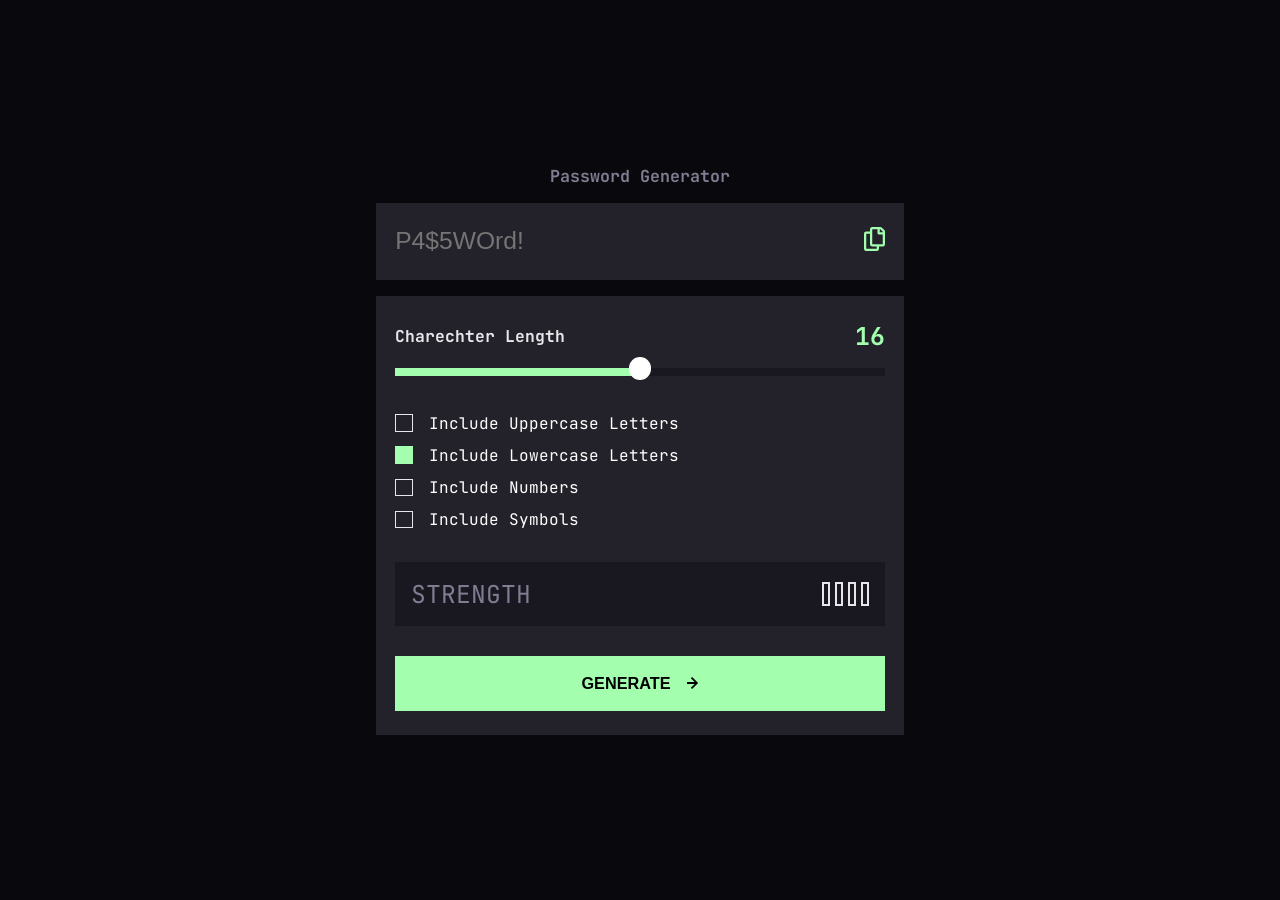
==== index.html @ b2dca2f1 "Rename passowrd.html to index.html" ====
<!DOCTYPE html>
<html lang="en">
<head>
    <meta charset="UTF-8">
    <meta name="viewport" content="width=device-width, initial-scale=1.0">
    <title>Document</title>
    <link rel="preconnect" href="https://fonts.googleapis.com">
<link rel="preconnect" href="https://fonts.gstatic.com" crossorigin>
<link href="https://fonts.googleapis.com/css2?family=JetBrains+Mono:ital,wght@0,100..800;1,100..800&display=swap" rel="stylesheet">
<link rel="stylesheet" href="password.css">
<script src="password.js" defer></script>
</head>
<body>
   <main class="main-wrapper">
   <h1 class="app-name">
    Password Generator
   </h1>
   <article class="pw-generator">

     <section class="result-copy flex-between card">
        <input type="text" class="password" aria-label="random password" placeholder="P4$5WOrd!" readonly>
        <div  class="copy-corner flex-between">
            <p class="generic"></p>
             <div data-copy="copy text">
            <svg  data-copy="copy text" width="21" height="24" xmlns="http://www.w3.org/2000/svg"><path d="M20.341 3.091 17.909.659A2.25 2.25 0 0 0 16.319 0H8.25A2.25 2.25 0 0 0 6 2.25V4.5H2.25A2.25 2.25 0 0 0 0 6.75v15A2.25 2.25 0 0 0 2.25 24h10.5A2.25 2.25 0 0 0 15 21.75V19.5h3.75A2.25 2.25 0 0 0 21 17.25V4.682a2.25 2.25 0 0 0-.659-1.591ZM12.469 21.75H2.53a.281.281 0 0 1-.281-.281V7.03a.281.281 0 0 1 .281-.281H6v10.5a2.25 2.25 0 0 0 2.25 2.25h4.5v1.969a.282.282 0 0 1-.281.281Zm6-4.5H8.53a.281.281 0 0 1-.281-.281V2.53a.281.281 0 0 1 .281-.281H13.5v4.125c0 .621.504 1.125 1.125 1.125h4.125v9.469a.282.282 0 0 1-.281.281Zm.281-12h-3v-3h.451c.075 0 .147.03.2.082L18.667 4.6a.283.283 0 0 1 .082.199v.451Z"/></svg>
            </div>
        </div>

     </section>

     <section class=" card">
        <form action="submit" class="length-parameters">
    <div class="length-track">
        <label for="track" class="flex-between">Charechter Length <span class="digits" aria-label="number of digits" >
              0
            </span>
        </label>
        <input type="range" max="25" min="8" class="track" aria-label="track for password length" step="0.1">
    </div>

    <div class="parameters">
        <div class="parameter">
        <input type="checkbox" class="check-box"  id="uppercase" aria-label="check to include Uppercase letters">
        <label for="uppercase" class="check-boxes">Include Uppercase Letters</label>
    </div>

    <div class="parameter">
        <input type="checkbox" class="check-box" checked id="lowercase" aria-label="check to include lowercase letters">
        <label for="lowercase" class="check-boxes">Include Lowercase Letters</label>
    </div>

        <div class="parameter">
        <input type="checkbox" class="check-box" id="numbers" aria-label="check to include numbers">
        <label for="numbers" class="check-boxes"> Include Numbers</label>
    </div>

    <div class="parameter">
        <input type="checkbox" class="check-box" id="symbols" aria-label="check to include symbols">
        <label for="symbols" class="check-boxes">Include Symbols</label>
    </div>
     <p class="error"></p>
        </div>

        <div class="strength-section card-black flex-between">
    <p>STRENGTH</p>
    <div class="strength-meter flex-between">
        <p class="level"></p>
         <div class="bars">
            <div class="bar"></div>
            <div class="bar"></div>
            <div class="bar"></div>
            <div class="bar"></div>
         </div>
    </div>
</div>

    <button class="generate-btn" data-generate="random password">GENERATE <span>
       <svg  data-generate="random password" width="12" height="12" xmlns="http://www.w3.org/2000/svg"><path d="m5.106 12 6-6-6-6-1.265 1.265 3.841 3.84H.001v1.79h7.681l-3.841 3.84z"/></svg> </span>
 </button>

        </form>

     </section>

   </article>

   </main> 
</body>
</html>
---- password.css ----
/* setup */
*{
    margin: 0;
    padding: 0;
    box-sizing: border-box;
}

/* colors */


:root{ 
    /* grey */
    --grey-950: hsl(255, 22%, 4%);
--grey900: hsl(248, 17%, 9%);
--grey850: hsl(248, 15%, 11%);
--grey800: hsl(248, 10%, 15%);
--grey700: hsl(248, 5%, 34%);
--grey600: hsl(251, 9%, 53%);
--grey200: hsl(252, 11%, 91%);

/* green */

--green200: hsl(127, 100%, 82%);

--greenhover: hsl(127, 100%, 79%);

/* yellow */
--yellow300: hsl(42, 91%, 68%);

/* orange */
--orange400: hsl(13, 95%, 66%);

/* red */
--red500: hsl(0, 91%, 63%);
}


body{
    display: flex;
    flex-direction: column;
    justify-content: center;
    align-items: center;
    min-height: 100vh;
    color: white;
    background-color: var(--grey-950);
    font-family: 'JetBrains Mono', sans-serif;
}

.main-wrapper{
    width: 100%;
}
.app-name{
font-size: clamp(1rem, 1rem + 0.05vw, 1.1rem);
text-align: center;
color: var(--grey600);
margin-block-end: 1rem;
}

.pw-generator{
    display: flex;
    flex-direction: column;
    justify-content: center;
    align-items: center;
    gap: 1rem;
}

.result-copy svg{
    cursor: pointer;
    fill: var(--green200);
    transition: 0.2s ease-in;
}

.result-copy svg:hover{
    fill: white;
}

.result-copy .flex-between{
    gap: 0.5rem;
  
}

/* password input styling */

/* place holder color */
 

.result-copy input{
    outline: none;
    border: none;
    background-color: var(--grey800);
    color:var(--grey200) ;
    font-size: clamp(1.5rem, 1.5rem + 0.05vw, 1.6rem);
  width: 70%;
}



input[readonly]{
    pointer-events: none;
}

.result-copy .input::placeholder{
    color: var(--grey700) ;
}

.copy-corner p{
    font-size: clamp(1rem, 1rem + 0.02vw, 1.1rem);
    color: var(--green200);
}

.length-parameters{
    display: flex;
    flex-direction: column;
    width: 100%;
}

.parameters{
    margin-block: 2rem  1.3rem
}

/* track and number of digits styling */

.length-track label{
  color: var(--grey200);  
  font-weight: bold;
  font-size: clamp(1rem, 1rem + 0.03vw, 1.2rem)
}

.digits{
    color: var(--green200);
    font-size: clamp(1.5rem, 1.5rem + 0.05vw, 1.6rem);
}


/* track styling */
input[type="range"]{
    -webkit-appearance: none;
    background: transparent;
    cursor: pointer;
    width: 100%;
    margin-block-start:1rem;
    appearance: none;
    height: 0.5rem;
    background: linear-gradient(
        to right,
        var(--green200) 0%,
        var(--green200) var(--slider-progress, 0%),
        var(--grey850) var(--slider-progress, 0%),
        var(--grey850) 100%
    );
}


/* styling the thumb */

input[type="range"]::-moz-range-thumb{
   border: none;
   width: 1.4rem;
   height: 1.4rem;
   border-radius: 50%;
   border: 2px solid white;
   transition: 0.2s ease-in;
}


input[type="range"]::-webkit-slider-thumb{
    -webkit-appearance: none;
    appearance: none;
    background-color: white;
    width: 1.4rem;
   height: 1.4rem;
   border-radius: 50%;
   border: 2px solid white;
   margin-top: -0.4rem;
   transition: 0.2s ease-in;
}



input[type="range"]::-webkit-slider-thumb:hover {
background-color: var(--grey-950);
border: 2px solid var(--green200);
}

input[type="range"]::-moz-range-thumb:hover {
   background-color: var(--grey-950);
    border: 2px solid var(--green200);
}

input[type="range"]::-moz-range-thumb:active {
  background-color: var(--grey-950);
    border: 2px solid var(--green200);
  
}


input[type="range"]::-webkit-slider-thumb:active {
background-color: var(--grey-950);
border: 2px solid var(--green200);
}

/* styling the checkboxes */

input[type="checkbox"]{
    appearance: none;
    width: 1.1rem;
    height: 1.1rem;
    border: 0.1rem solid var(--grey200);
    font: inherit;
    display: grid;
    place-content: center;
    cursor: pointer;
}



.parameter{
    display: flex;
    flex-direction: row;
    gap: 1rem;
    align-items: center;
    margin-block-end: 0.7rem;
}



.parameter label{
    cursor: pointer;
}

input[type="checkbox"]::before{
    content:url(password-generator-app/starter-code/assets/images/icon-check.svg);
    transform:scale(0);
    width:10%;
    height:10%;
}

input[type="checkbox"]:checked{
    background-color: var(--green200);
    border: none;
}

input[type="checkbox"]:checked::before{
    transform: scale(1);

}

.strength-section p{
    color: var(--grey600);
    font-size: clamp(1.5rem, 1.5rem + 0.05vw, 1.6rem);
}

.strength-meter{
    gap: 0.5rem;
}

.strength-meter p{
   font-size: clamp(1rem, 1rem + 0.02vw, 1.1rem);
   color: var(--grey200); 
   font-weight: bold;
}

.bars{
    display: flex;
    flex-direction: row;
    gap: 0.3rem;
}

.bar{
    width:0.5rem;
    height: 1.5rem;
    border: 2px solid var(--grey200);
}

.too-weak{
    background-color: var(--red500);
    border: none;
}

.weak{
   background-color: var(--orange400);  
   border: none;
}

.medium{
    background-color: var(--yellow300);
    border: none;
}

.strong{
    background-color: var(--green200);
    border: none;
}


button{
    width: 100%;
    border: 2px solid var(--green200);
    background-color: var(--green200);
    padding-inline: 6.5rem;
    padding-block: 1rem;
    font-size: clamp(1rem, 1rem + 0.02vw, 1.1rem);
    font-weight: bold;
display: flex;
flex-direction: row;
gap: 1rem;
justify-content: center;
align-items: center;
cursor: pointer;
transition: 0.2s ease-in-out;
}

button:hover{
    background-color: var(--grey-950);
    color: var(--green200);
    border: 2px solid var(--green200);
    fill: var(--green200);
}



button img{
    width: clamp(0.5rem, 0.5rem + 0.2vw, 0.7rem)
}

/* utility classes */

.card{
  background-color: var(--grey800); 
  width: 95%;
  margin: 0 auto;
  padding-block-start: clamp(1rem, 0.7rem + 1.8vw, 1.5rem);
  padding-block-end: clamp(1rem, 0.7rem + 1.8vw, 1.5rem);
  padding-inline: clamp(1rem, 0.7rem + 1vw, 1.2rem);
  max-width:33rem
}

.flex-between{
    display: flex;
    flex-direction: row;
    justify-content: space-between;
    align-items: center;
}

.card-black{

  background-color: var(--grey850); 
  width: 100%;
  margin: 0 auto;
  padding-block: 1rem;
  padding-inline: 1rem;
  margin-block-end:clamp(1rem, 0.7rem + 1.5vw, 2rem);
 
}

.error{
    color: var(--red500);
    font-size: clamp(0.8rem, 0.8rem + 0.5vw, 0.9rem);
    position: absolute;
}

.chekBox-error{
    border-color: var(--red500);
}

#symbols{
    position: relative;
}
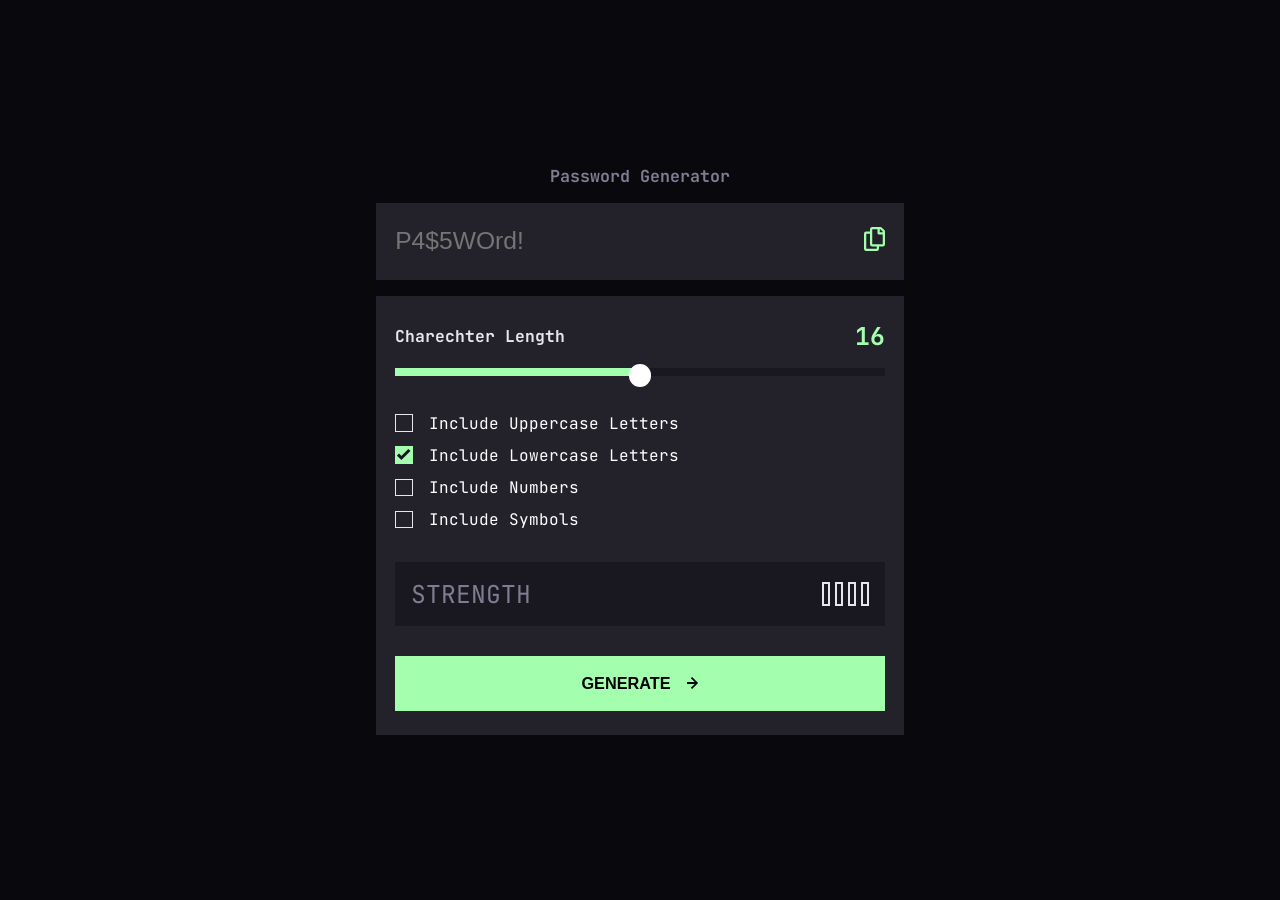
==== commit 7c722622: "Add files via upload" ====
--- a/index.html
+++ b/index.html
@@ -22,7 +22,7 @@
         <div  class="copy-corner flex-between">
             <p class="generic"></p>
              <div data-copy="copy text">
-            <svg  data-copy="copy text" width="21" height="24" xmlns="http://www.w3.org/2000/svg"><path d="M20.341 3.091 17.909.659A2.25 2.25 0 0 0 16.319 0H8.25A2.25 2.25 0 0 0 6 2.25V4.5H2.25A2.25 2.25 0 0 0 0 6.75v15A2.25 2.25 0 0 0 2.25 24h10.5A2.25 2.25 0 0 0 15 21.75V19.5h3.75A2.25 2.25 0 0 0 21 17.25V4.682a2.25 2.25 0 0 0-.659-1.591ZM12.469 21.75H2.53a.281.281 0 0 1-.281-.281V7.03a.281.281 0 0 1 .281-.281H6v10.5a2.25 2.25 0 0 0 2.25 2.25h4.5v1.969a.282.282 0 0 1-.281.281Zm6-4.5H8.53a.281.281 0 0 1-.281-.281V2.53a.281.281 0 0 1 .281-.281H13.5v4.125c0 .621.504 1.125 1.125 1.125h4.125v9.469a.282.282 0 0 1-.281.281Zm.281-12h-3v-3h.451c.075 0 .147.03.2.082L18.667 4.6a.283.283 0 0 1 .082.199v.451Z"/></svg>
+            <svg  data-copy="copy text" width="21" height="24" xmlns="http://www.w3.org/2000/svg"><path  data-copy="copy text" d="M20.341 3.091 17.909.659A2.25 2.25 0 0 0 16.319 0H8.25A2.25 2.25 0 0 0 6 2.25V4.5H2.25A2.25 2.25 0 0 0 0 6.75v15A2.25 2.25 0 0 0 2.25 24h10.5A2.25 2.25 0 0 0 15 21.75V19.5h3.75A2.25 2.25 0 0 0 21 17.25V4.682a2.25 2.25 0 0 0-.659-1.591ZM12.469 21.75H2.53a.281.281 0 0 1-.281-.281V7.03a.281.281 0 0 1 .281-.281H6v10.5a2.25 2.25 0 0 0 2.25 2.25h4.5v1.969a.282.282 0 0 1-.281.281Zm6-4.5H8.53a.281.281 0 0 1-.281-.281V2.53a.281.281 0 0 1 .281-.281H13.5v4.125c0 .621.504 1.125 1.125 1.125h4.125v9.469a.282.282 0 0 1-.281.281Zm.281-12h-3v-3h.451c.075 0 .147.03.2.082L18.667 4.6a.283.283 0 0 1 .082.199v.451Z"/></svg>
             </div>
         </div>
 
@@ -86,4 +86,4 @@
 
    </main> 
 </body>
-</html>
+</html>
--- a/password.css
+++ b/password.css
@@ -171,8 +171,8 @@
    height: 1.4rem;
    border-radius: 50%;
    border: 2px solid white;
-   margin-top: -0.4rem;
    transition: 0.2s ease-in;
+   margin-block-start: 0.5rem;
 }
 
 
@@ -210,6 +210,7 @@
     display: grid;
     place-content: center;
     cursor: pointer;
+    transition: 0.1s ease-in-out;
 }
 
 
@@ -228,16 +229,19 @@
     cursor: pointer;
 }
 
-input[type="checkbox"]::before{
+input[type="checkbox"]::before{transition: 0.5s ease-in;
     content:url(password-generator-app/starter-code/assets/images/icon-check.svg);
     transform:scale(0);
     width:10%;
     height:10%;
+      transition: 0.15s ease-in-out;
 }
 
 input[type="checkbox"]:checked{
     background-color: var(--green200);
     border: none;
+    
+    
 }
 
 input[type="checkbox"]:checked::before{
@@ -245,6 +249,7 @@
 
 }
 
+/* strngth bar */
 .strength-section p{
     color: var(--grey600);
     font-size: clamp(1.5rem, 1.5rem + 0.05vw, 1.6rem);
@@ -293,6 +298,7 @@
 }
 
 
+/* button */
 button{
     width: 100%;
     border: 2px solid var(--green200);
@@ -319,9 +325,6 @@
 
 
 
-button img{
-    width: clamp(0.5rem, 0.5rem + 0.2vw, 0.7rem)
-}
 
 /* utility classes */
 
@@ -359,13 +362,16 @@
     position: absolute;
 }
 
-.chekBox-error{
-    border-color: var(--red500);
-}
-
-#symbols{
-    position: relative;
-}
+.hidden{
+    display: none;
+    transition: 0.5 ease-in;
+}
+
+.active{
+    display: block;
+    transition: 0.5 ease-out;
+}
+
 
 
 
